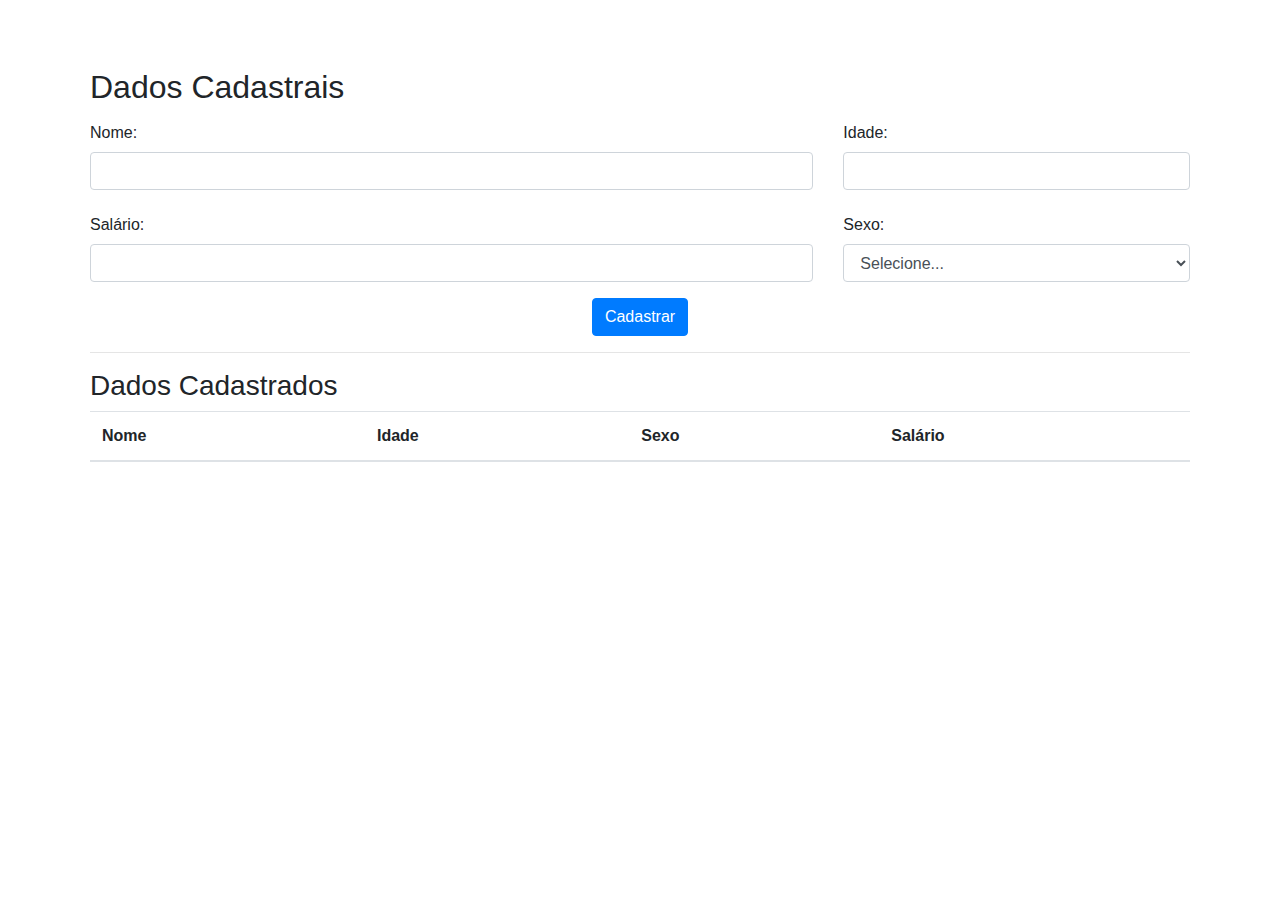
==== exercicioFixacao/index.html @ 83e582bb "exercicio falta finalizar" ====
<!DOCTYPE html>
<html lang="pt-BR">
<head>
    <meta charset="UTF-8">
    <meta name="viewport" content="width=device-width, initial-scale=1.0">
    <title>Cadastro de Funcionários</title>
    <link rel="stylesheet" href="https://stackpath.bootstrapcdn.com/bootstrap/4.5.2/css/bootstrap.min.css">
    <style>
        body {
            background-image: url('images/sua-imagem.jpg'); /* Altere o caminho conforme necessário */
            background-size: cover; /* Faz a imagem cobrir todo o fundo */
            background-position: center; /* Centraliza a imagem */
            background-repeat: no-repeat; /* Evita que a imagem se repita */
        }
        .container {
            background-color: rgba(255, 255, 255, 0.8); /* Fundo branco semi-transparente para melhor legibilidade */
            border-radius: 10px; /* Bordas arredondadas */
            padding: 20px; /* Espaçamento interno */
            margin-top: 50px; /* Margem superior */
        }
        .form-group {
            margin-bottom: 1rem; /* Espaçamento entre os campos */
        }
    </style>
</head>
<body>
    <div class="container mt-5">
        <h2>Dados Cadastrais</h2>
        <form id="employeeForm">
            <div class="form-group row">
                <div class="col-md-8">
                    <label for="name" class="col-form-label">Nome:</label>
                    <input type="text" class="form-control" id="name" required>
                </div>
                <div class="col-md-4">
                    <label for="age" class="col-form-label">Idade:</label>
                    <input type="number" class="form-control" id="age" required>
                </div>
            </div>
            <div class="form-group row">
                <div class="col-md-8">
                    <label for="salary" class="col-form-label">Salário:</label>
                    <input type="number" class="form-control" id="salary" required>
                </div>
                <div class="col-md-4">
                    <label for="gender" class="col-form-label">Sexo:</label>
                    <select class="form-control" id="gender" required>
                        <option value="">Selecione...</option>
                        <option value="Masculino">Masculino</option>
                        <option value="Feminino">Feminino</option>
                    </select>
                </div>
            </div>
            <div class="text-center">
                <button type="submit" class="btn btn-primary">Cadastrar</button>
            </div>
        </form>
        <hr>
        <h3>Dados Cadastrados</h3>
        <table class="table table-striped" id="employeeTable">
            <thead>
                <tr>
                    <th>Nome</th>
                    <th>Idade</th>
                    <th>Sexo</th>
                    <th>Salário</th>
                </tr>
            </thead>
            <tbody>
                <!-- Os registros serão inseridos aqui -->
            </tbody>
        </table>
        <button id="restartBtn" class="btn btn-secondary mt-3" style="display: none;">Recomeçar</button>
    </div>
    <script src="js/script.js"></script>
</body>
</html>
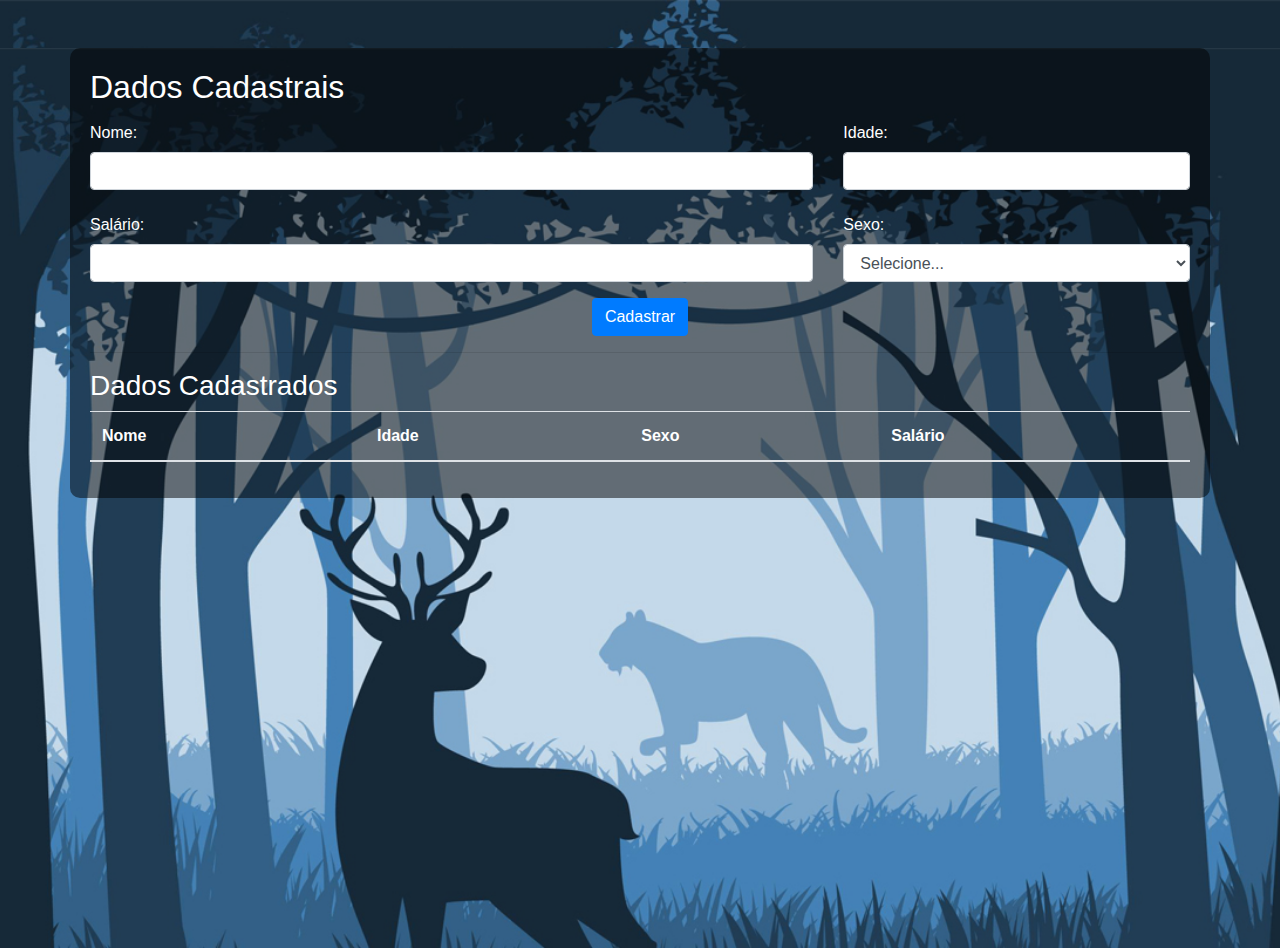
==== commit 2fa17384: "Feat: Exercicio fim" ====
--- a/exercicioFixacao/index.html
+++ b/exercicioFixacao/index.html
@@ -5,23 +5,7 @@
     <meta name="viewport" content="width=device-width, initial-scale=1.0">
     <title>Cadastro de Funcionários</title>
     <link rel="stylesheet" href="https://stackpath.bootstrapcdn.com/bootstrap/4.5.2/css/bootstrap.min.css">
-    <style>
-        body {
-            background-image: url('images/sua-imagem.jpg'); /* Altere o caminho conforme necessário */
-            background-size: cover; /* Faz a imagem cobrir todo o fundo */
-            background-position: center; /* Centraliza a imagem */
-            background-repeat: no-repeat; /* Evita que a imagem se repita */
-        }
-        .container {
-            background-color: rgba(255, 255, 255, 0.8); /* Fundo branco semi-transparente para melhor legibilidade */
-            border-radius: 10px; /* Bordas arredondadas */
-            padding: 20px; /* Espaçamento interno */
-            margin-top: 50px; /* Margem superior */
-        }
-        .form-group {
-            margin-bottom: 1rem; /* Espaçamento entre os campos */
-        }
-    </style>
+    <link rel="stylesheet" href="css/style.css">
 </head>
 <body>
     <div class="container mt-5">
--- a/exercicioFixacao/css/style.css
+++ b/exercicioFixacao/css/style.css
@@ -0,0 +1,27 @@
+html, body {
+    height: 100%; /* Define a altura de html e body para 100% */
+    margin: 0; /* Remove margens padrão */
+    background-image: url('../img/background.jpg');
+    background-size: cover; /* Faz a imagem cobrir todo o fundo */
+    background-position: center; /* Centraliza a imagem */
+    background-repeat: no-repeat;
+}
+
+body {
+    color: rgb(255, 255, 255);
+}
+
+.container {
+    background-color: rgba(0, 0, 0, 0.5); /* Fundo preto semi-transparente para melhor legibilidade */
+    border-radius: 10px; /* Bordas arredondadas */
+    padding: 20px; /* Espaçamento interno */
+    margin-top: 50px; /* Margem superior */
+}
+
+.form-group {
+    margin-bottom: 1rem; /* Espaçamento entre os campos */
+}
+
+#employeeTable {
+    color: rgb(255, 255, 255);
+}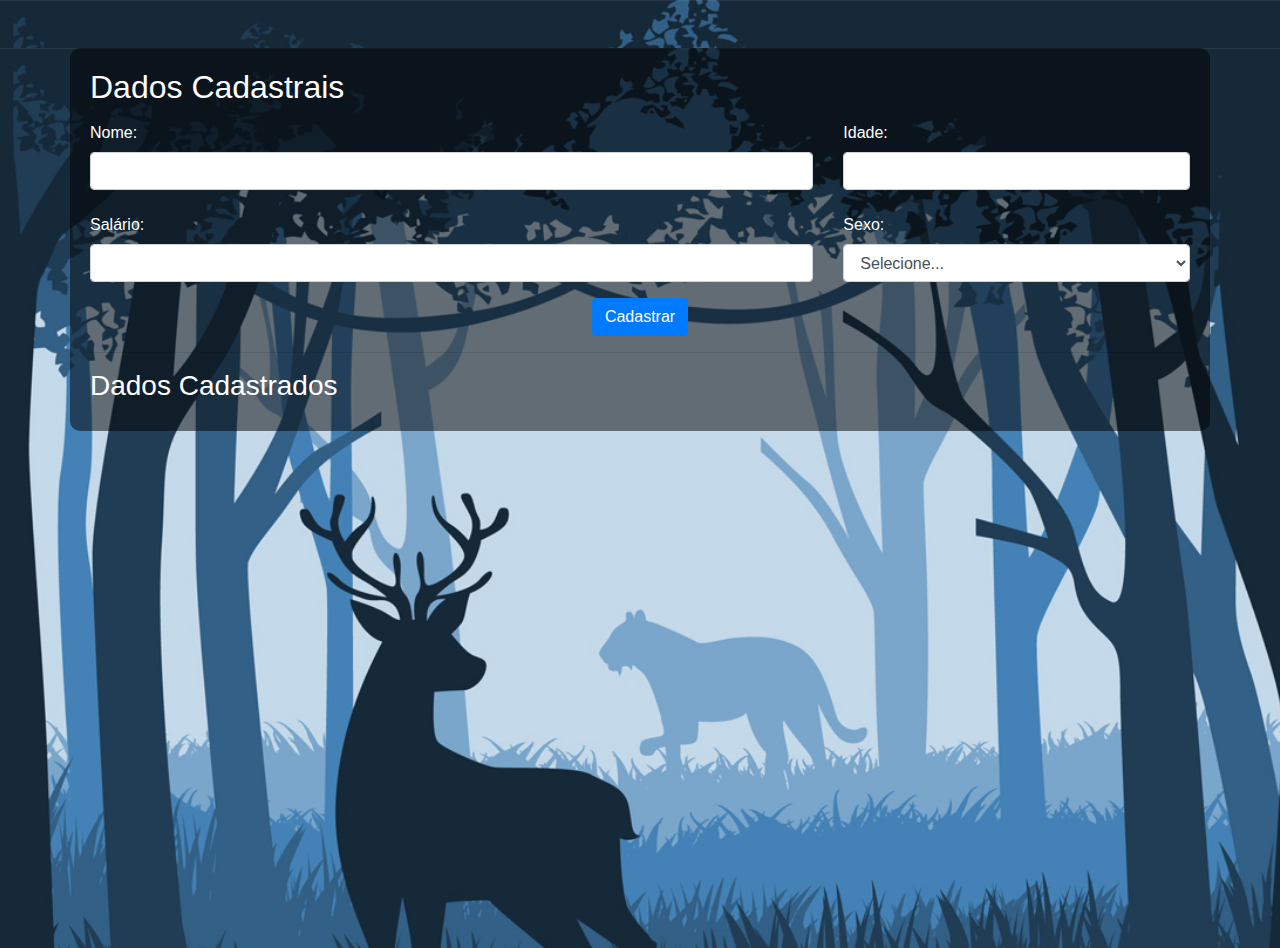
==== commit eccce7b5: "Feat: terminado" ====
--- a/exercicioFixacao/index.html
+++ b/exercicioFixacao/index.html
@@ -41,7 +41,7 @@
         </form>
         <hr>
         <h3>Dados Cadastrados</h3>
-        <table class="table table-striped" id="employeeTable">
+        <table class="table table-striped" id="employeeTable" style="display: none;">
             <thead>
                 <tr>
                     <th>Nome</th>
